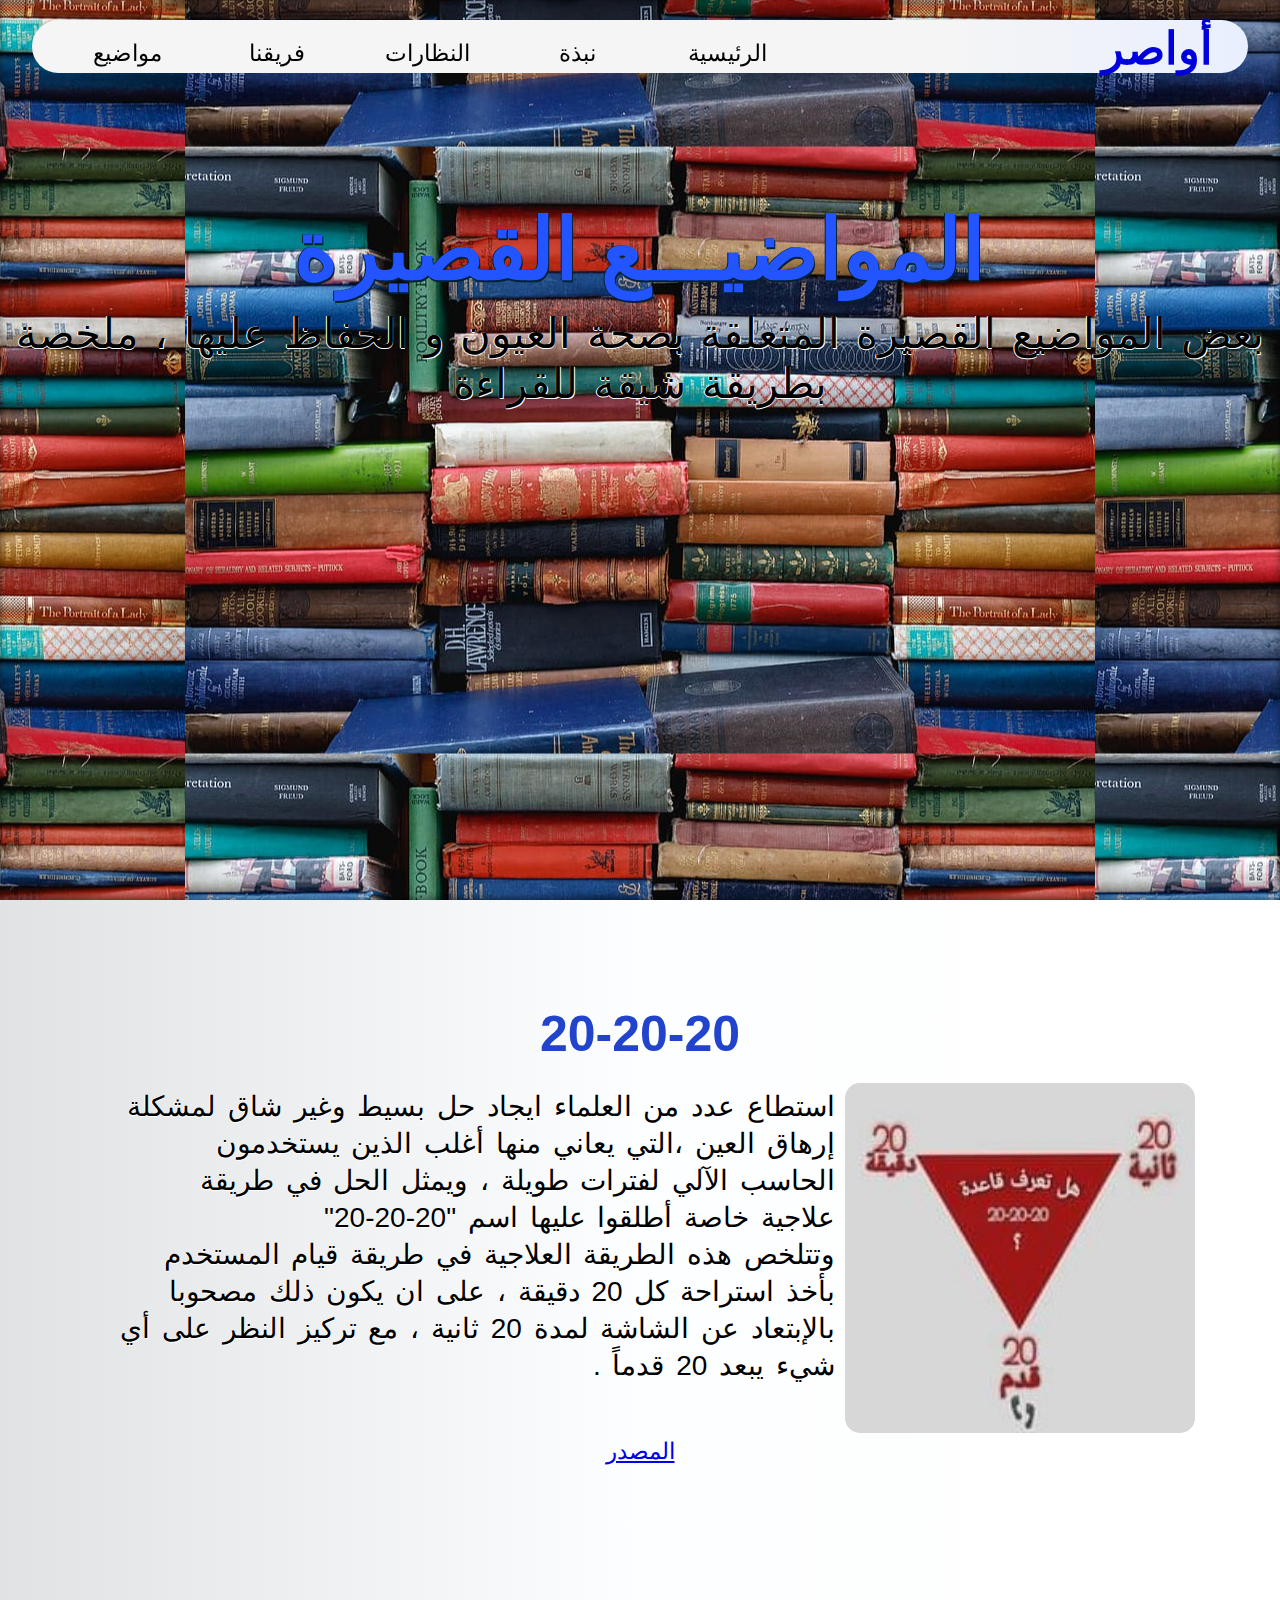
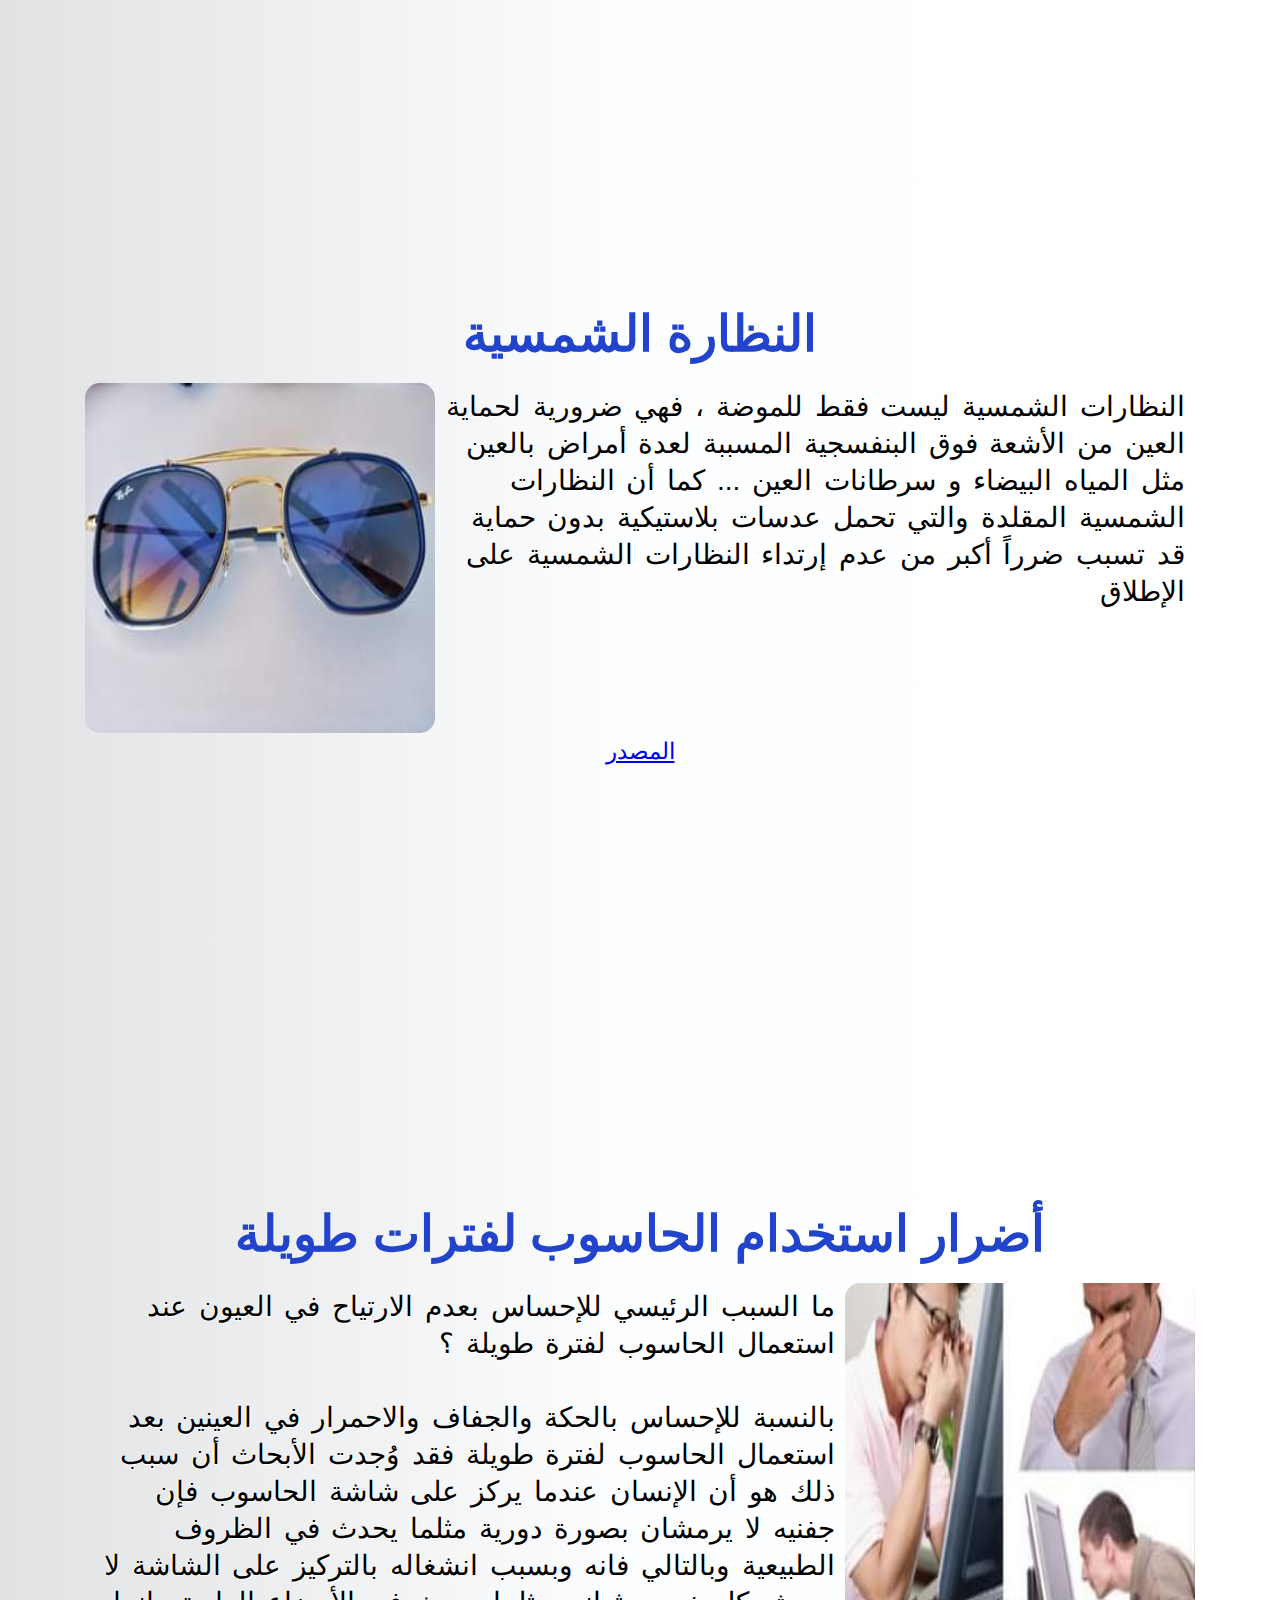
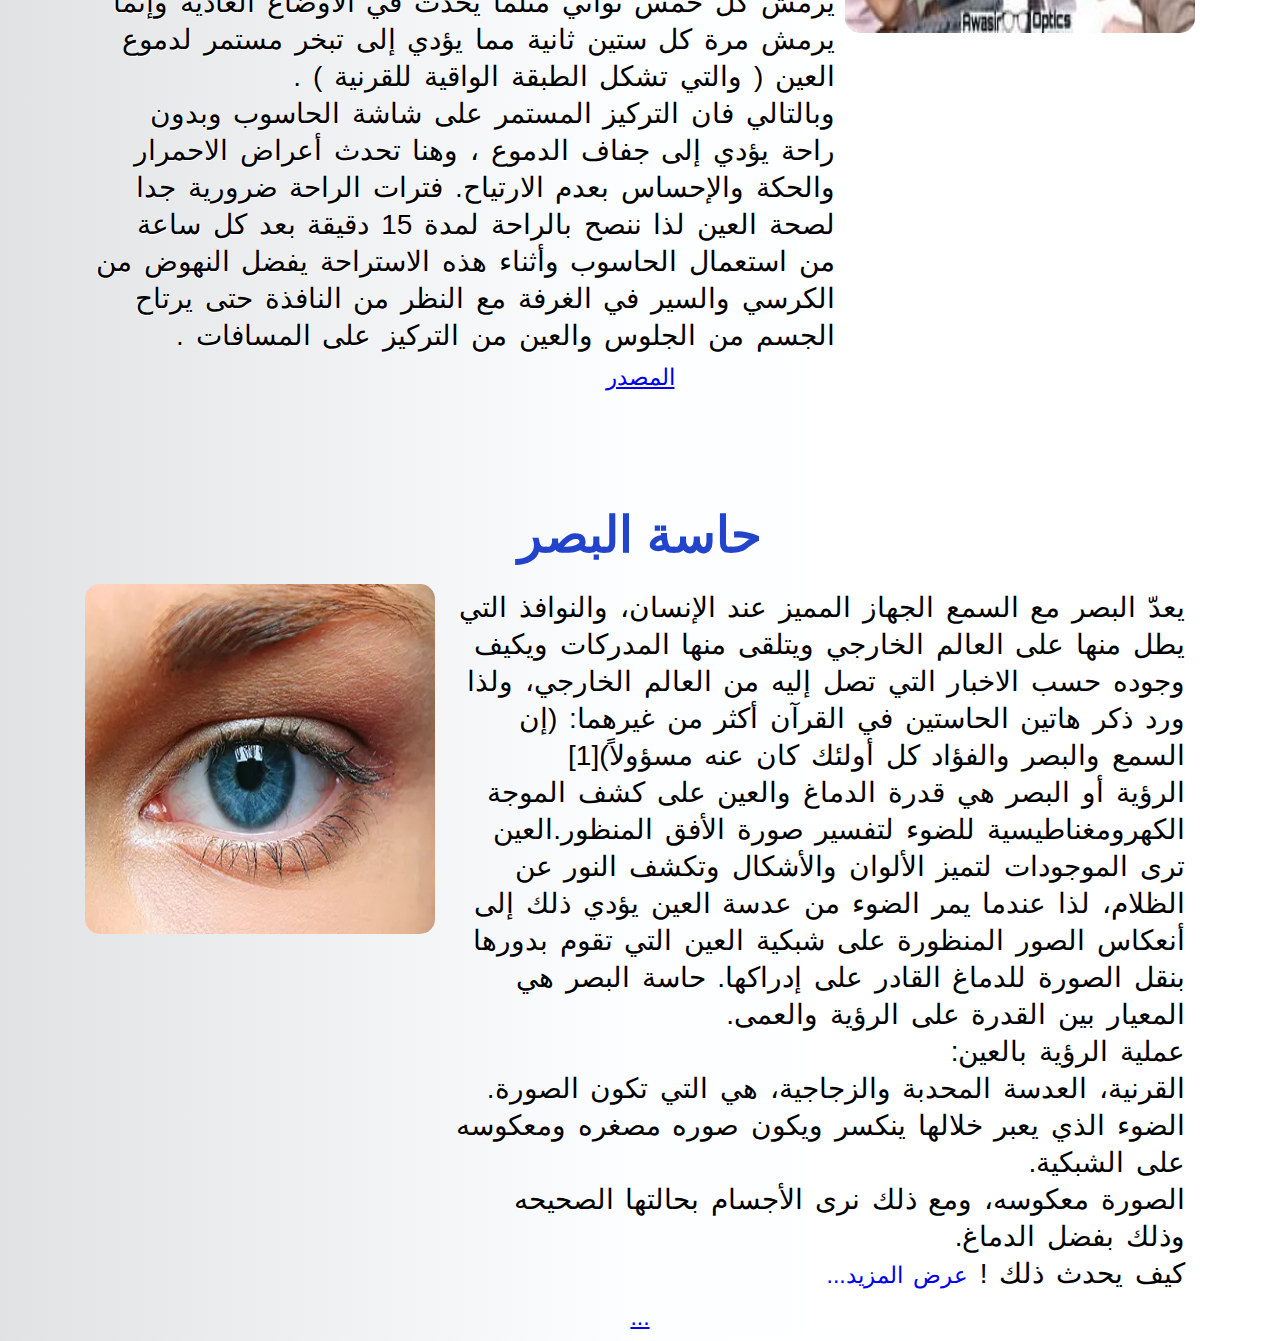
==== subjects.html @ fa641ef5 "this is a comment" ====
﻿<!DOCTYPE html>
<html>
<head>
    <title>بصريات أواصر - مواضيع</title>
    <meta name="charset" content="UTF-8" />
    <meta name="author" content="Awab Mohammed" />
    <meta name="keywords" content="awasir, Awasir, optices, Optices, glasses, أواصر, بصريات, نظارات," />
    <meta name="description" content="view more ..." />
    <meta name="viewport" content="width+device-width, initial-scale=1.0" />
    <meta http-equiv="X-UA-Compatible" content="IE=edge" />
    <link rel="stylesheet" href="style.css">
    <link rel="stylesheet" href="https://cdnjs.cloudflare.com/ajax/libs/font-awesome/4.7.0/css/font-awesome.min.css">
</head>
<body>
    <header>
        <div class="logo">
            <h1 class="logo-text" title="شعار بصريات أواصر">أواصر</h1>
        </div>
        <ul class="nav-menu">
            <li class="nav-item" title="العودة للصفحة الرئيسية"><a href="index.html#home" class="nav-link">الرئيسية</a></li>
            <li class="nav-item" title="نبذة عنَّا"><a href="index.html#about" class="nav-link">نبذة</a></li>
            <li class="nav-item" title="معرض النظارات"><a href="index.html#glasses" class="nav-link">النظارات</a></li>
            <li class="nav-item" title="الفريق الخاص بنا"><a href="index.html#team" class="nav-link">فريقنا</a></li>
            <li class="nav-item" title="مواضيع قصيرة متعلقة بالنظر والبصريات"><a href="subjects.html" class="nav-link">مواضيع</a></li>
        </ul>
        <div class="nav-icon">
            <span class="bar"></span>
            <span class="bar"></span>
            <span class="bar"></span>
        </div>
    </header>

    <section id="home" class="home2">
        <h1 hidden>Awasir optices</h1>
        <h2 class="mainheading">المواضيـــع القصيرة</h2>
        <p class="mainparagraph">بعض المواضيع القصيرة المتعلقة بصحة العيون و الحفاظ عليها ، ملخصة بطريقة شيقة للقراءة</p>
    </section>

    <section id="about" class="about, about2">
        <h2>20-20-20</h2>
        <div>
            <img src="images/202020.jpg" alt="بصريات أواصر" title="بصريات أواصر" />
            <p>
                استطاع عدد من العلماء ايجاد حل بسيط وغير شاق لمشكلة إرهاق العين ،التي يعاني منها أغلب الذين يستخدمون الحاسب الآلي لفترات طويلة ، ويمثل الحل في طريقة علاجية خاصة أطلقوا عليها اسم "20-20-20"<br />
                وتتلخص هذه الطريقة العلاجية في طريقة قيام المستخدم بأخذ استراحة كل 20 دقيقة ، على ان يكون ذلك مصحوبا بالإبتعاد عن الشاشة لمدة 20 ثانية ، مع تركيز النظر على أي شيء يبعد 20 قدماً .
            </p>
            <p></p>
        </div>
        <a href="https://m.facebook.com/story.php?story_fbid=455938202622167&id=112334150315909" target="_blank">المصدر</a>
    </section>

    <section id="about" class="about">
        <h2>النظارة الشمسية</h2>
        <div>
            <img src="images/sungls.jpg" alt="بصريات أواصر" title="بصريات أواصر" />
            <p>النظارات الشمسية ليست فقط للموضة ، فهي ضرورية لحماية العين من الأشعة فوق البنفسجية المسببة لعدة أمراض بالعين مثل المياه البيضاء و سرطانات العين ... كما أن النظارات الشمسية المقلدة والتي تحمل عدسات بلاستيكية بدون حماية قد تسبب ضرراً أكبر من عدم إرتداء النظارات الشمسية على الإطلاق</p>
        </div>
        <a href="https://m.facebook.com/story.php?story_fbid=454588282757159&id=112334150315909" target="_blank">المصدر</a>
    </section>

    <section id="about" class="about, about2">
        <h2>أضرار استخدام الحاسوب لفترات طويلة</h2>
        <div>
            <img src="images/eyes.jpg" alt="بصريات أواصر" title="بصريات أواصر" />
            <p>
                ما السبب الرئيسي للإحساس بعدم الارتياح في العيون عند استعمال الحاسوب لفترة طويلة ؟<br /><br />
                بالنسبة للإحساس بالحكة والجفاف والاحمرار في العينين بعد استعمال الحاسوب لفترة طويلة فقد وُجدت الأبحاث أن سبب ذلك هو أن الإنسان عندما يركز على شاشة الحاسوب فإن جفنيه لا يرمشان بصورة دورية مثلما يحدث في الظروف الطبيعية وبالتالي فانه وبسبب انشغاله بالتركيز على الشاشة لا يرمش كل خمس ثواني مثلما يحدث في الأوضاع العادية وإنما يرمش مرة كل ستين ثانية مما يؤدي إلى تبخر مستمر لدموع العين ( والتي تشكل الطبقة الواقية للقرنية ) .<br />
                وبالتالي فان التركيز المستمر على شاشة الحاسوب  وبدون راحة يؤدي إلى جفاف الدموع ، وهنا تحدث أعراض الاحمرار والحكة والإحساس بعدم الارتياح.
                فترات الراحة ضرورية جدا لصحة العين لذا ننصح بالراحة لمدة 15 دقيقة بعد كل ساعة من استعمال الحاسوب وأثناء هذه الاستراحة يفضل النهوض من الكرسي والسير في الغرفة مع النظر من النافذة حتى يرتاح الجسم من الجلوس والعين من التركيز على المسافات .
            </p>
        </div>
        <a href="https://m.facebook.com/story.php?story_fbid=455090602706927&id=112334150315909" target="_blank">المصدر</a>
    </section>

    <section id="about" class="about">
        <h2>حاسة البصر</h2>
        <div>
            <img src="images/eye.jpg" alt="بصريات أواصر" title="بصريات أواصر" />
            <p>
                يعدّ البصر مع السمع الجهاز المميز عند الإنسان، والنوافذ التي يطل منها على العالم الخارجي ويتلقى منها المدركات ويكيف وجوده حسب الاخبار التي تصل إليه من العالم الخارجي، ولذا ورد ذكر هاتين الحاستين في القرآن أكثر من غيرهما: (إن السمع والبصر والفؤاد كل أولئك كان عنه مسؤولاً)[1]<br />

                الرؤية أو البصر هي قدرة الدماغ والعين على كشف الموجة الكهرومغناطيسية للضوء لتفسير صورة الأفق المنظور.العين ترى الموجودات لتميز الألوان والأشكال وتكشف النور عن الظلام، لذا عندما يمر الضوء من عدسة العين يؤدي ذلك إلى أنعكاس الصور المنظورة على شبكية العين التي تقوم بدورها بنقل الصورة للدماغ القادر على إدراكها. حاسة البصر هي المعيار بين القدرة على الرؤية والعمى.<br /> عملية الرؤية بالعين:<br />

                القرنية، العدسة المحدبة والزجاجية، هي التي تكون الصورة.<br />

                الضوء الذي يعبر خلالها ينكسر ويكون صوره مصغره ومعكوسه على الشبكية.<br />

                الصورة معكوسه، ومع ذلك نرى الأجسام بحالتها الصحيحه وذلك بفضل الدماغ.<br />

                كيف يحدث ذلك ! <a href="https://m.facebook.com/story.php?story_fbid=248872476662075&id=112334150315909" target="_blank" style="text-decoration: none;">عرض المزيد...</a>
            </p>
        </div>
        <a href="https://m.facebook.com/story.php?story_fbid=248872476662075&id=112334150315909" target="_blank">...</a>
    </section>
    <script src="script.js"></script>
</body>
</html>
---- style.css ----
* {
    margin: 0;
    padding: 0;
    box-sizing: border-box;
    font-family: Arial;
    font-size: 23px;
    scroll-behavior: smooth;
    direction: rtl;
    transition: 0.3s;
}
/*header*/
header{
    position: fixed;
    display: flex;
    flex-direction: row;
    justify-content:space-between;
    width: 95%;
    max-height: 70px;
    top: 20px;
    left: 50%;
    transform: translateX(-50%);
    background: linear-gradient(to right, #f5f5f5 75%, #e9efff );
    z-index: 10;
    border-radius: 50px;
}
footer {
    position: fixed;
    display: flex;
    padding: 0px 5px;
    flex-direction: row;
    justify-content: space-around;
    width: 100%;
    max-height: 60px;
    bottom: 0px;
    left: 50%;
    transform: translateX(-50%);
    background: #e5eaff00;
    z-index: 9;
}
footer p {
    text-decoration: none;
    margin : 7px;
    font-size: 18px;
    cursor: pointer;
}
    header .logo {
        position: relative;
        right: 15px;
        text-align: center;
        transform: translate(-20px, 2px);
    }
        header .logo .logo-text {
            font-family: 'Gill Sans', 'Gill Sans MT', Calibri, 'Trebuchet MS', sans-serif;
            cursor: pointer;
            color: #00d;
            font-size: 45px;
        }
    header .nav-menu {
        transform: translate(20px, 20%);
        display: flex;
        flex-direction: row;
        overflow: hidden;
    }
    header .nav-menu .nav-item{
        list-style: none;
        width: 150px;
        height: 45px;
    }
        header .nav-menu .nav-item .nav-link {
            display: flex;
            width: 100%;
            height: 100%;
            align-items: center;
            justify-content: center;
            text-decoration: none;
            color: #000;
            transition: 0.2s;
        }
        header .nav-menu .nav-item .nav-link:hover {
            color: #00d;
        }
/*design all of the sections*/
section {
    position: relative;
    width: 100%;
    min-height: 100vh;
    background: linear-gradient(to right,#e1e2e3, #eaecee, #fdfeff, #fff, #fdfeff, #eaecee, #e1e2e3);
    padding: 70px 5px 10px;
    background-size: cover;
}
h2 {
    font-family: 'Gill Sans', 'Gill Sans MT', Calibri, 'Trebuchet MS', sans-serif;
    color: #24c;
    font-size: 50px;
    text-align: center;
    margin: 15px 5px;
    cursor: default;
}
p {
    font-size: 28px;
    line-height: 37px;
    margin: 20px 7px;
    word-spacing: 4px;
    text-align: center;
    text-shadow: 0.5px 0.75px 0 #fff, -0.5px -0.25px #fff;
    margin: 5px 10px;
}
img{
    cursor: pointer;
}
/*the main banner ---------*/
.home, .home2 {
    background: transparent url(images/bg_1.jpg) no-repeat fixed center;
    background-size: cover;
    padding: 200px 10px;
    text-align: center;
    box-shadow: 0 -2px 7px inset #0007;
}
.home2 {
    background: url(images/subjectsbg.jpg) center ;
}
.mainheading {
    font-family: 'arbfonts diwany thuluth';
    color: #25f;
    font-size: 85px;
    margin: 0 0 10px 0;
    text-shadow: 1px 1.5px 0 #023, -1px -0.5px 0 #023;
}
.mainparagraph {
    font-size: 42px;
    line-height: 50px;
    margin: 2px;
    text-align: center;
    cursor: pointer;
}
/*About us banner*/
.about, .about2{
    display: flex;
    flex-direction: column;
    text-align: center;
    padding: 90px 50px 10px;
    background: linear-gradient(to right,#e1e2e3, #fdfeff, #fff);
}
    .about > div, .about2 > div {
        display: flex;
        flex-direction: row-reverse;
        margin: 0px 15px;
        padding: 5px 20px;
    }
    .about2 > div {
        flex-direction: row;
    }

    .about div img, .about2 div img {
        width: 350px;
        height: 350px;
        border-radius: 15px;
    }
    .about p, .about2 p {
        text-align: right;
    }
/*glasses and team banners*/
.glasses {
    display: flex;
    flex-direction: column;
    align-items: center;
}
    .glasses .content {
        margin: 10px 10px 0;
    }
    .glasses .card {
        position: relative;
        width: 250px;
        height: 300px;
        float: right;
        margin: 10px 30px;
        text-align: center;
        background: linear-gradient(#24ca, #24cb, #24cc, #24cd, #24ce);
        border-radius: 15px;
        box-shadow: 1px 1px 10px #0007
    }
        .glasses .card .imgbox {
            position: relative;
            width: 92%;
            height: 77%;
            top: 10px;
            left: -50%;
            margin: 0 0 20px;
            transform: translateX(50%);
            border-radius: 10px;
            overflow: hidden;
            background: #fff5;
        }
            .glasses .card .imgbox img {
                position: absolute;
                width: 100%;
                height: 100%;
                left: -50%;
                transform: translateX(50%);
                border: 0;
            }
        .glasses .card h3 {
            font-size: 20px;
            color: #fff;
            margin: 23px;
        }

header .nav-icon {
    display: none;
    cursor: pointer;
    transform: translate(50px, 12px);
}
    header .nav-icon .bar {
        display: block;
        width: 25px;
        height: 3px;
        margin: 5px auto;
        -webkit-transition: all 0.3s ease-in-out;
        -moz-transition: all 0.3s ease-in-out;
        -o-transition: all 0.3s ease-in-out;
        transition: all 0.3s ease-in-out;
        background: #00d;
    }
@media(max-width: 790px){
    header .nav-icon{
        display: block;
    }
    .nav-icon.active .bar:nth-child(2) {
        opacity: 0;
    }

    .nav-icon.active .bar:nth-child(1) {
        transform: translateY(8px) rotate(45deg);
    }

    .nav-icon.active .bar:nth-child(3) {
        transform: translateY(-8px) rotate(-45deg);
    }
    header .nav-menu {
        position: fixed;
        left: 50%;
        top: 54px;
        width: 85%;
        height: 0px;
        transform: translate(-50%);
        gap: 0;
        flex-direction: column;
        background: #3939399f;
        text-align: center;
        transition: 0.3s;
        border-bottom: 1px solid #f5f5f5;
        box-shadow: 0px 5px 5px inset #0005;
        
    }
        header .nav-menu .nav-item .nav-link{
            width: 79vw;
            color: #fff;
        }
        header .nav-menu .nav-item .nav-link:hover {
            background: linear-gradient(to right, #f5f5f5 75%, #e9efff );
        }
        header .nav-menu.active {
            height: 225px;
            opacity: 100%;
        }
.mainheading {
    font-size: 50px;
}
.mainparagraph{
    font-size: 30px;
}
}


@media(max-width: 1100px){
     header .nav-menu .nav-item{
         width: 115px;
     }
    .about, .about2 {
        padding: 90px 0px 10px;
    }
    .about > div, .about2 > div{
        align-items: center;
        flex-direction: column;
    }
    .glasses .content{
        display: flex;
        flex-direction: column;
        align-items: center;
    }

}



.fa {
    margin: 5px;
    padding: 10px;
    font-size: 30px;
    width: 44px;
    text-align: center;
    text-decoration: none;
    border-radius: 50%;
}

    /* Add a hover effect if you want */
    .fa:hover {
        opacity: 0.9;
    }

.fa-facebook {
    background: #3B5998;
    color: white;
}

.fa-google {
    background: #dd4b39;
    color: white;
}
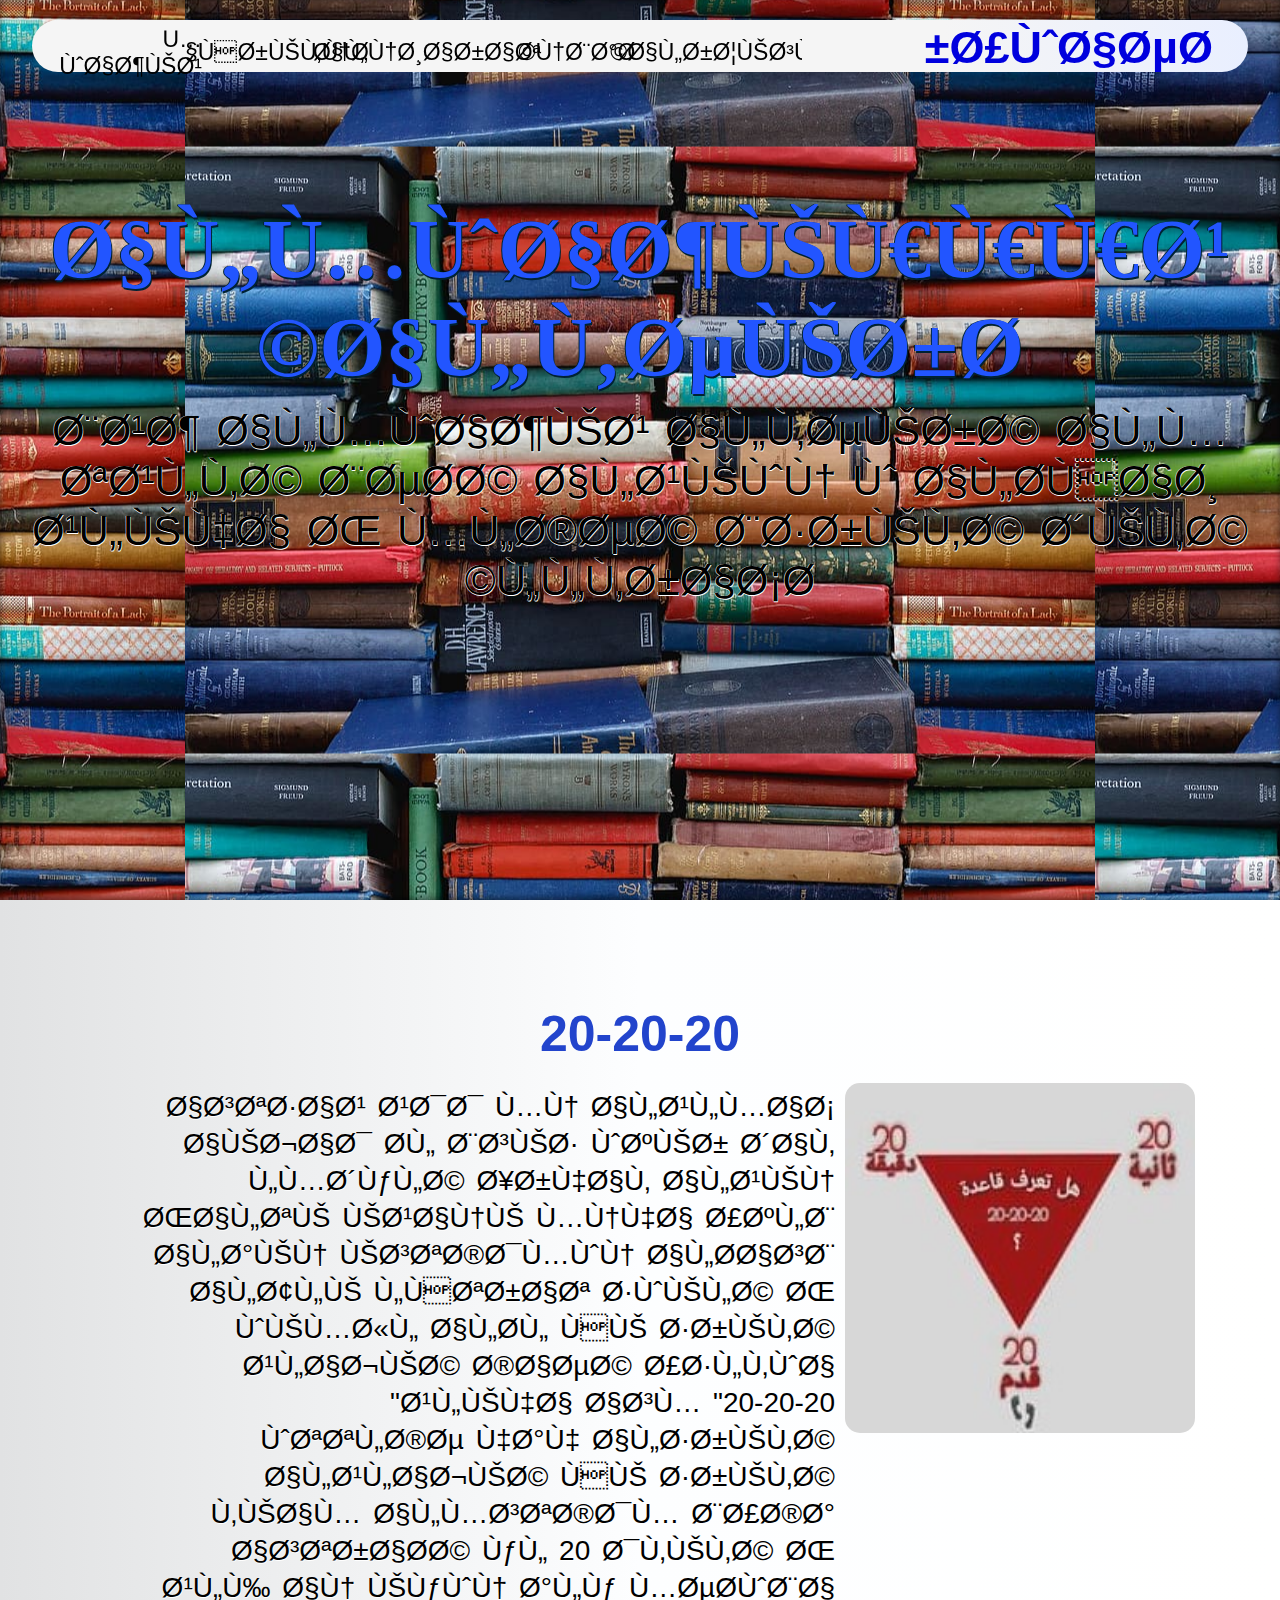
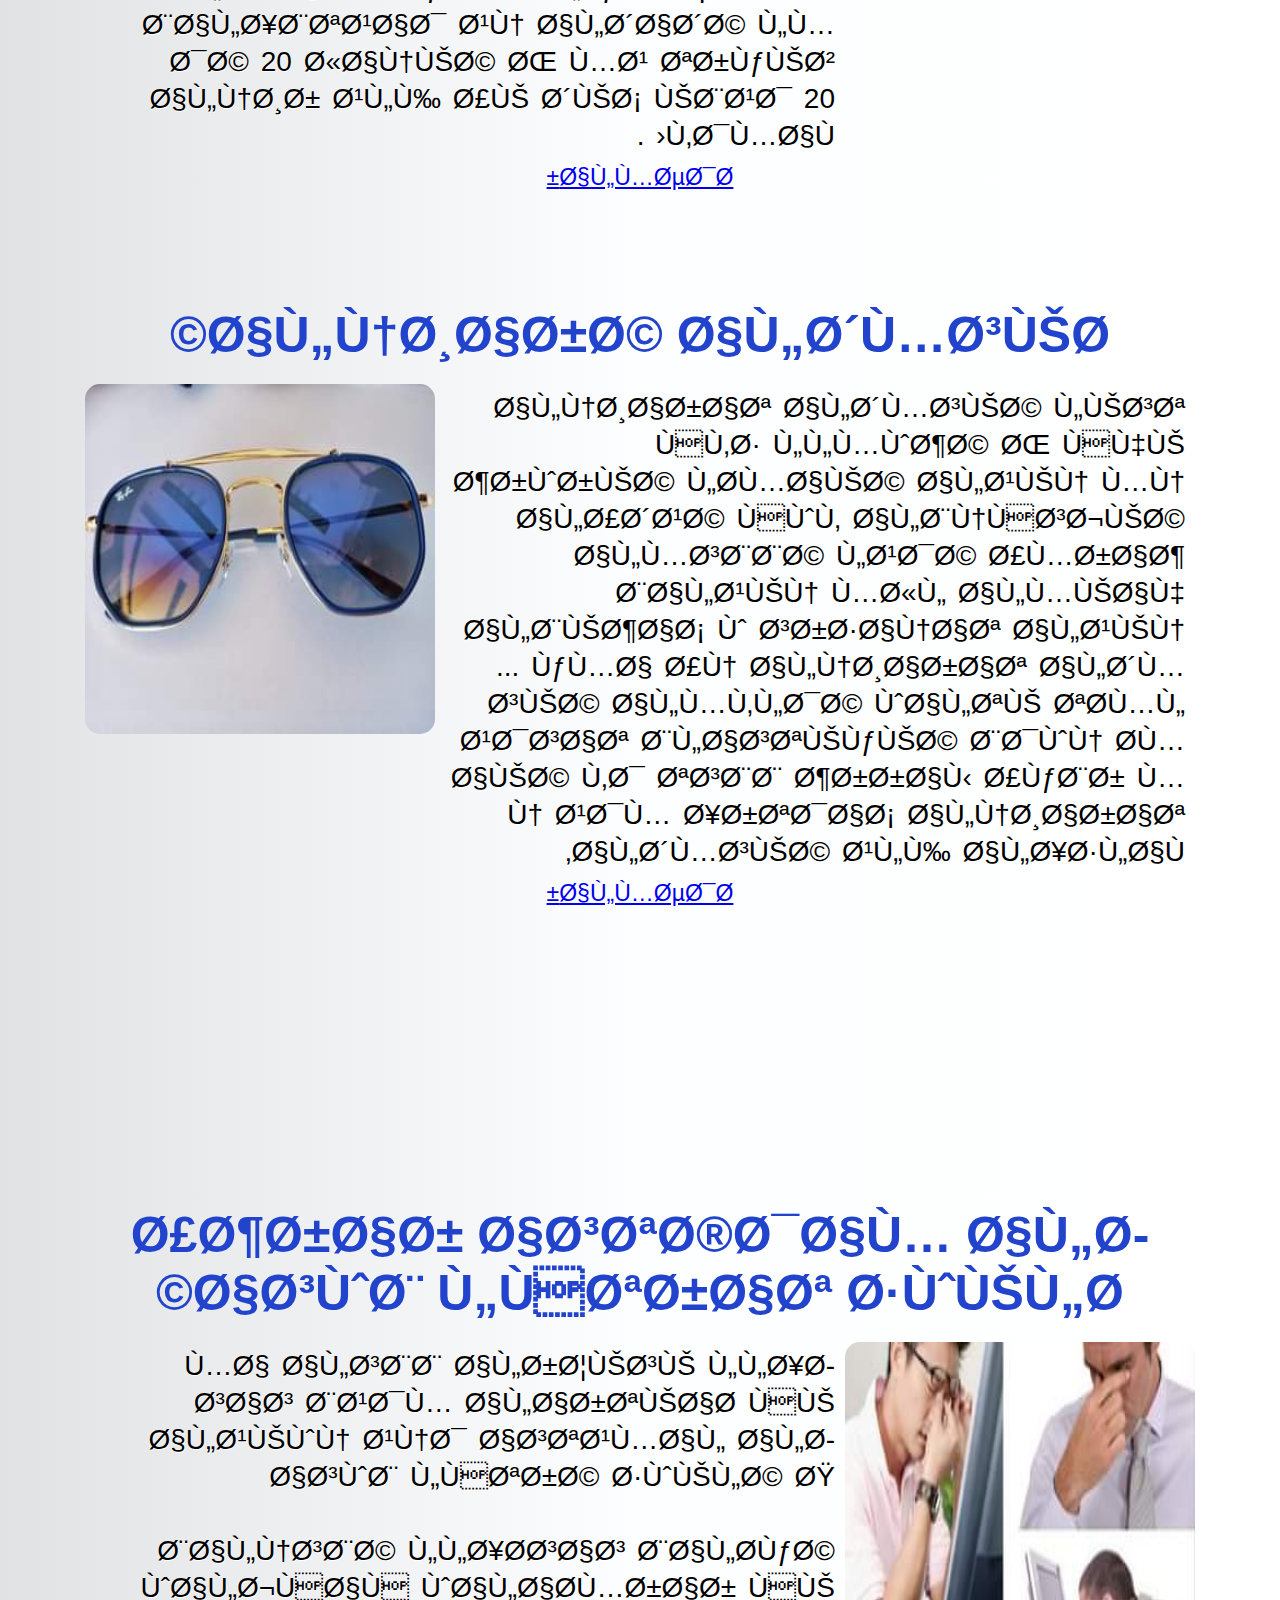
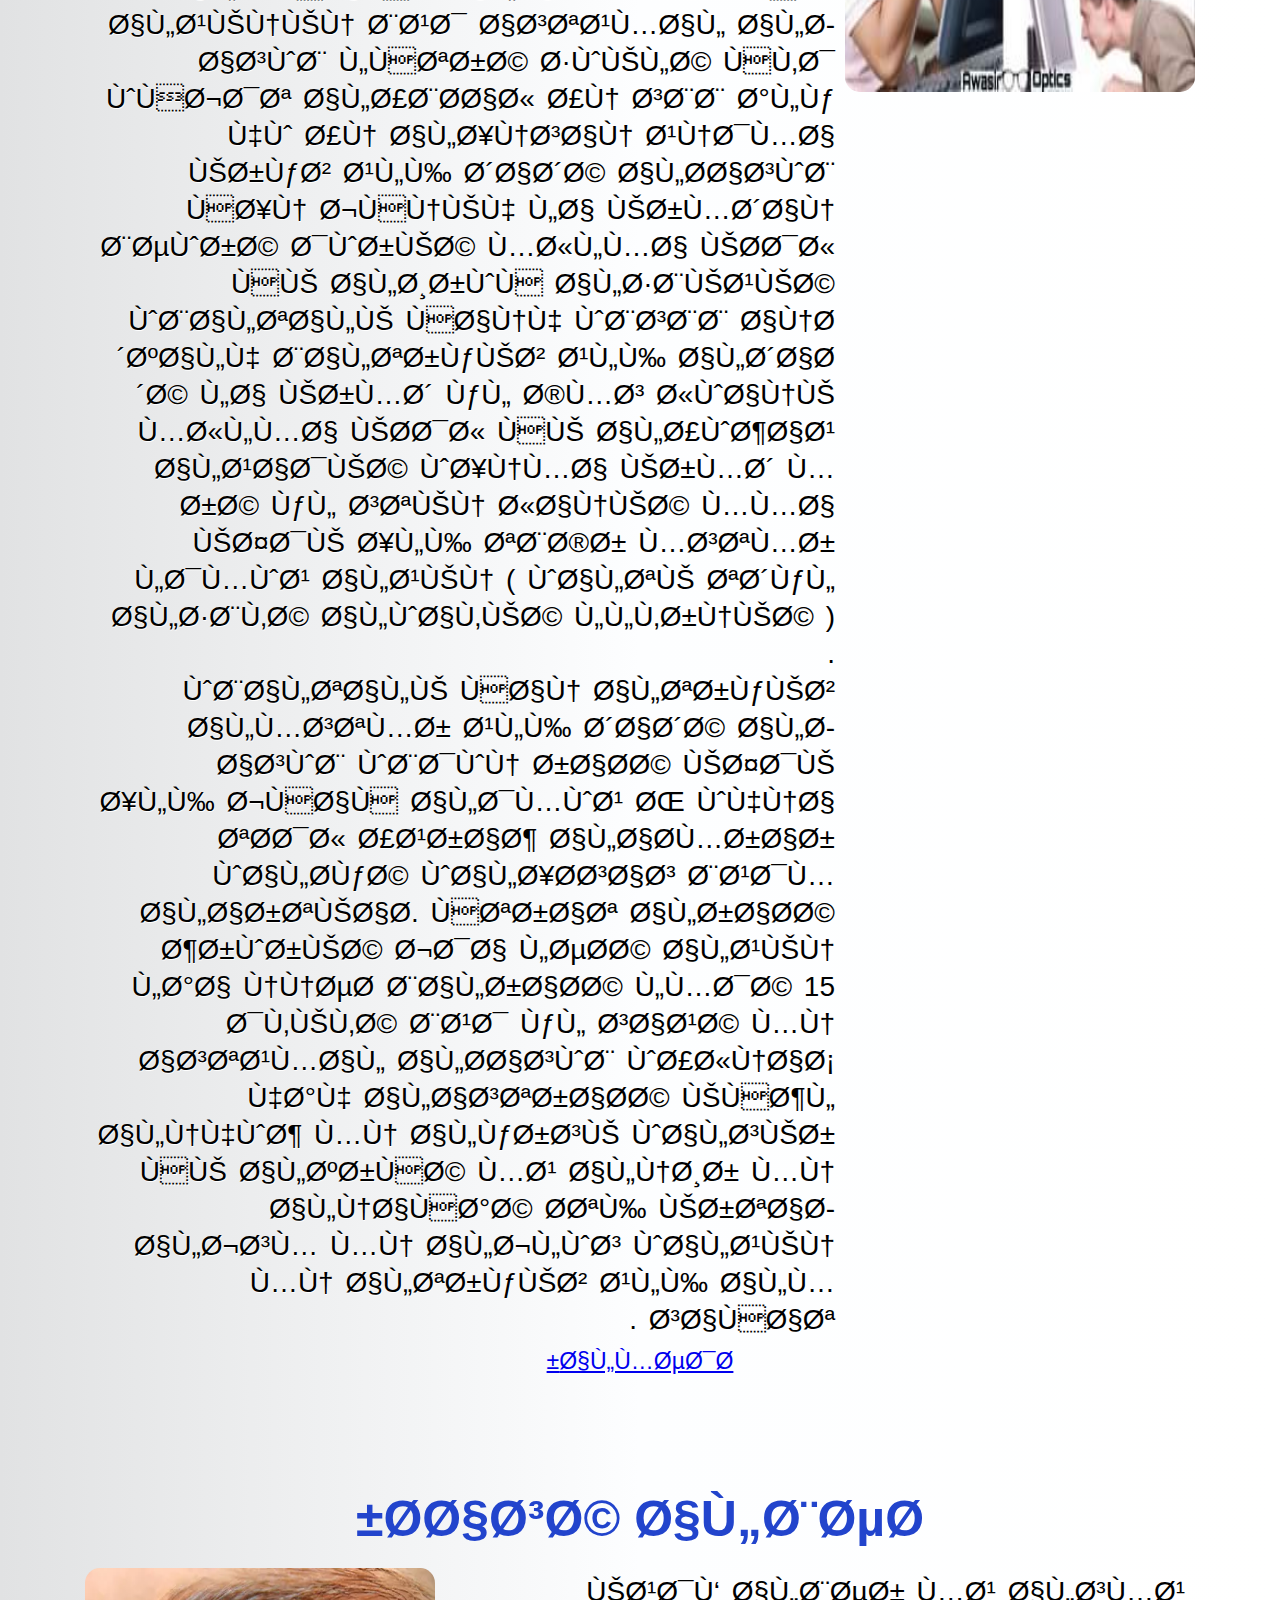
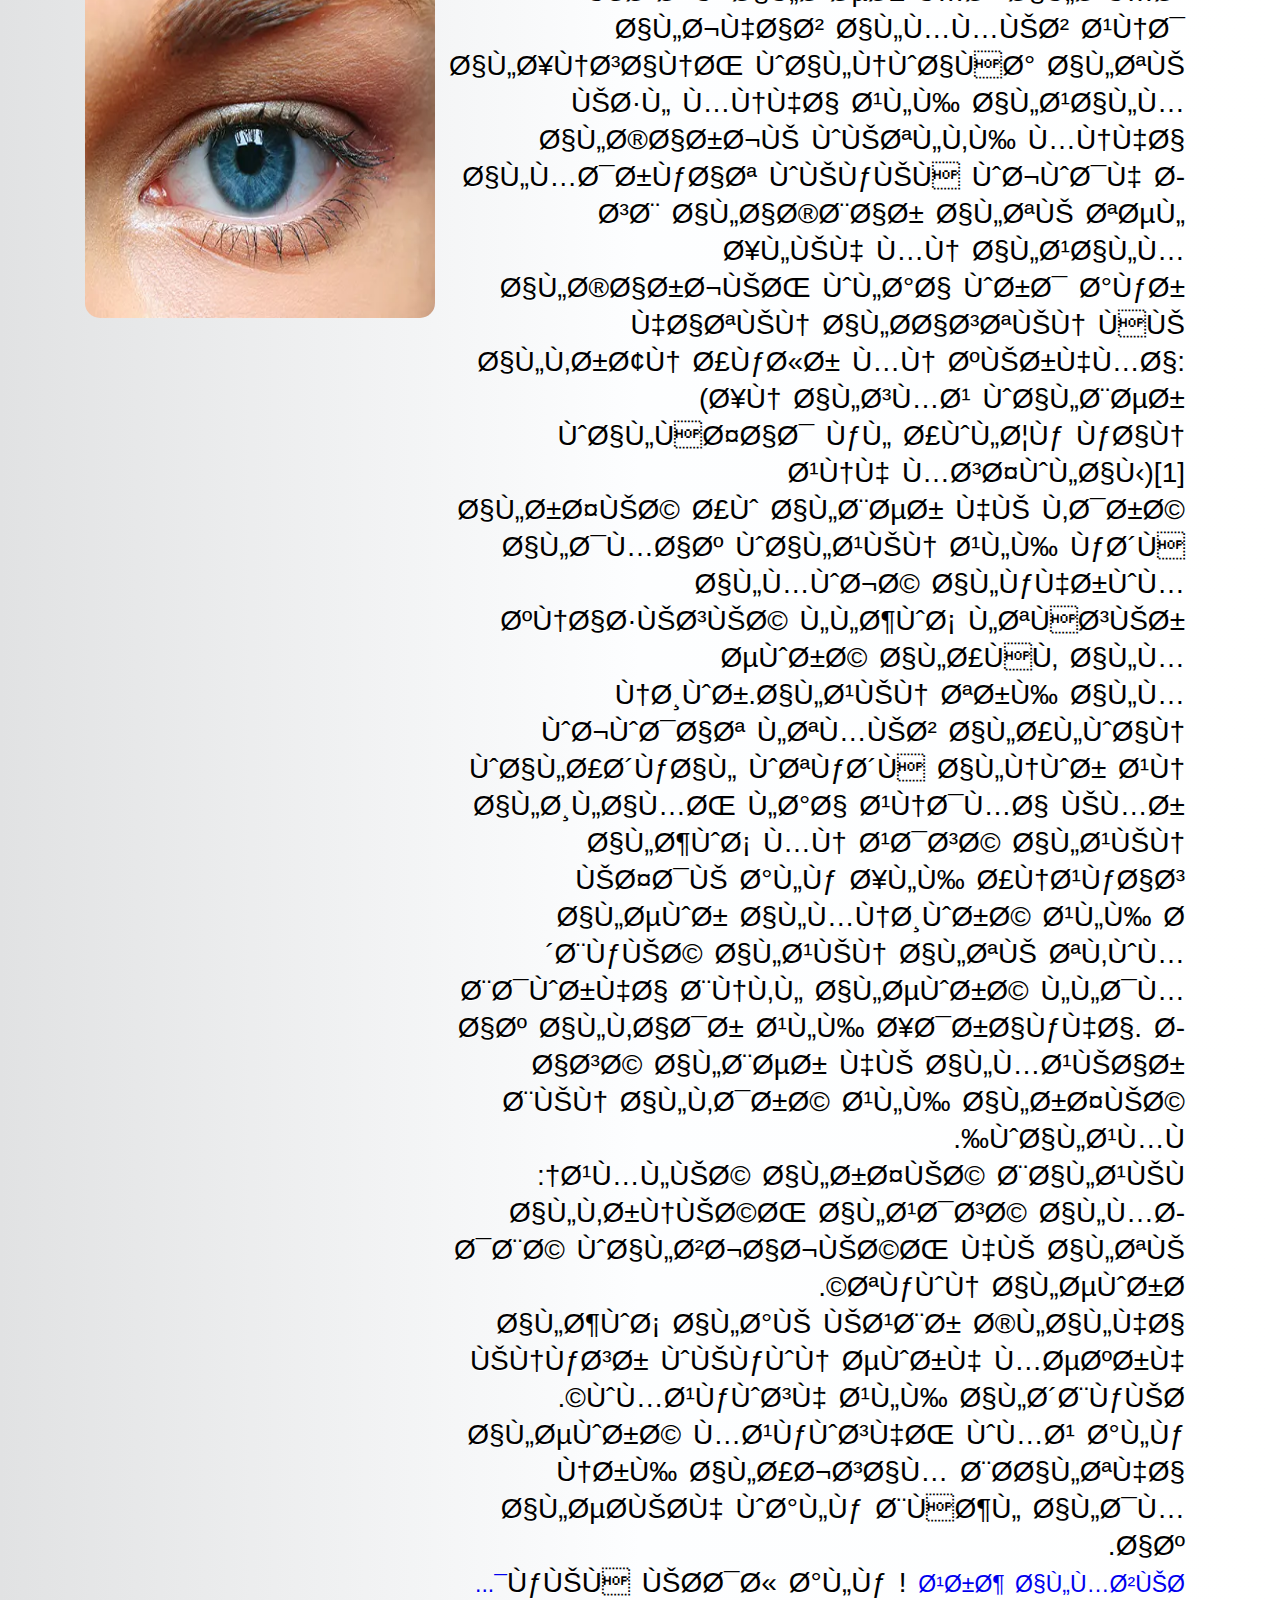
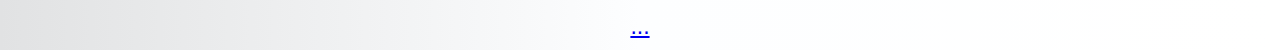
==== commit 63bc9428: "Update subjects.html" ====
--- a/subjects.html
+++ b/subjects.html
@@ -1,4 +1,4 @@
-﻿<!DOCTYPE html>
+<!DOCTYPE html>
 <html>
 <head>
     <title>بصريات أواصر - مواضيع</title>
--- a/style.css
+++ b/style.css
@@ -208,7 +208,7 @@
 header .nav-icon {
     display: none;
     cursor: pointer;
-    transform: translate(50px, 12px);
+    transform: translate(50px, 22px);
 }
     header .nav-icon .bar {
         display: block;
@@ -239,7 +239,7 @@
     header .nav-menu {
         position: fixed;
         left: 50%;
-        top: 54px;
+        top: 64px;
         width: 85%;
         height: 0px;
         transform: translate(-50%);
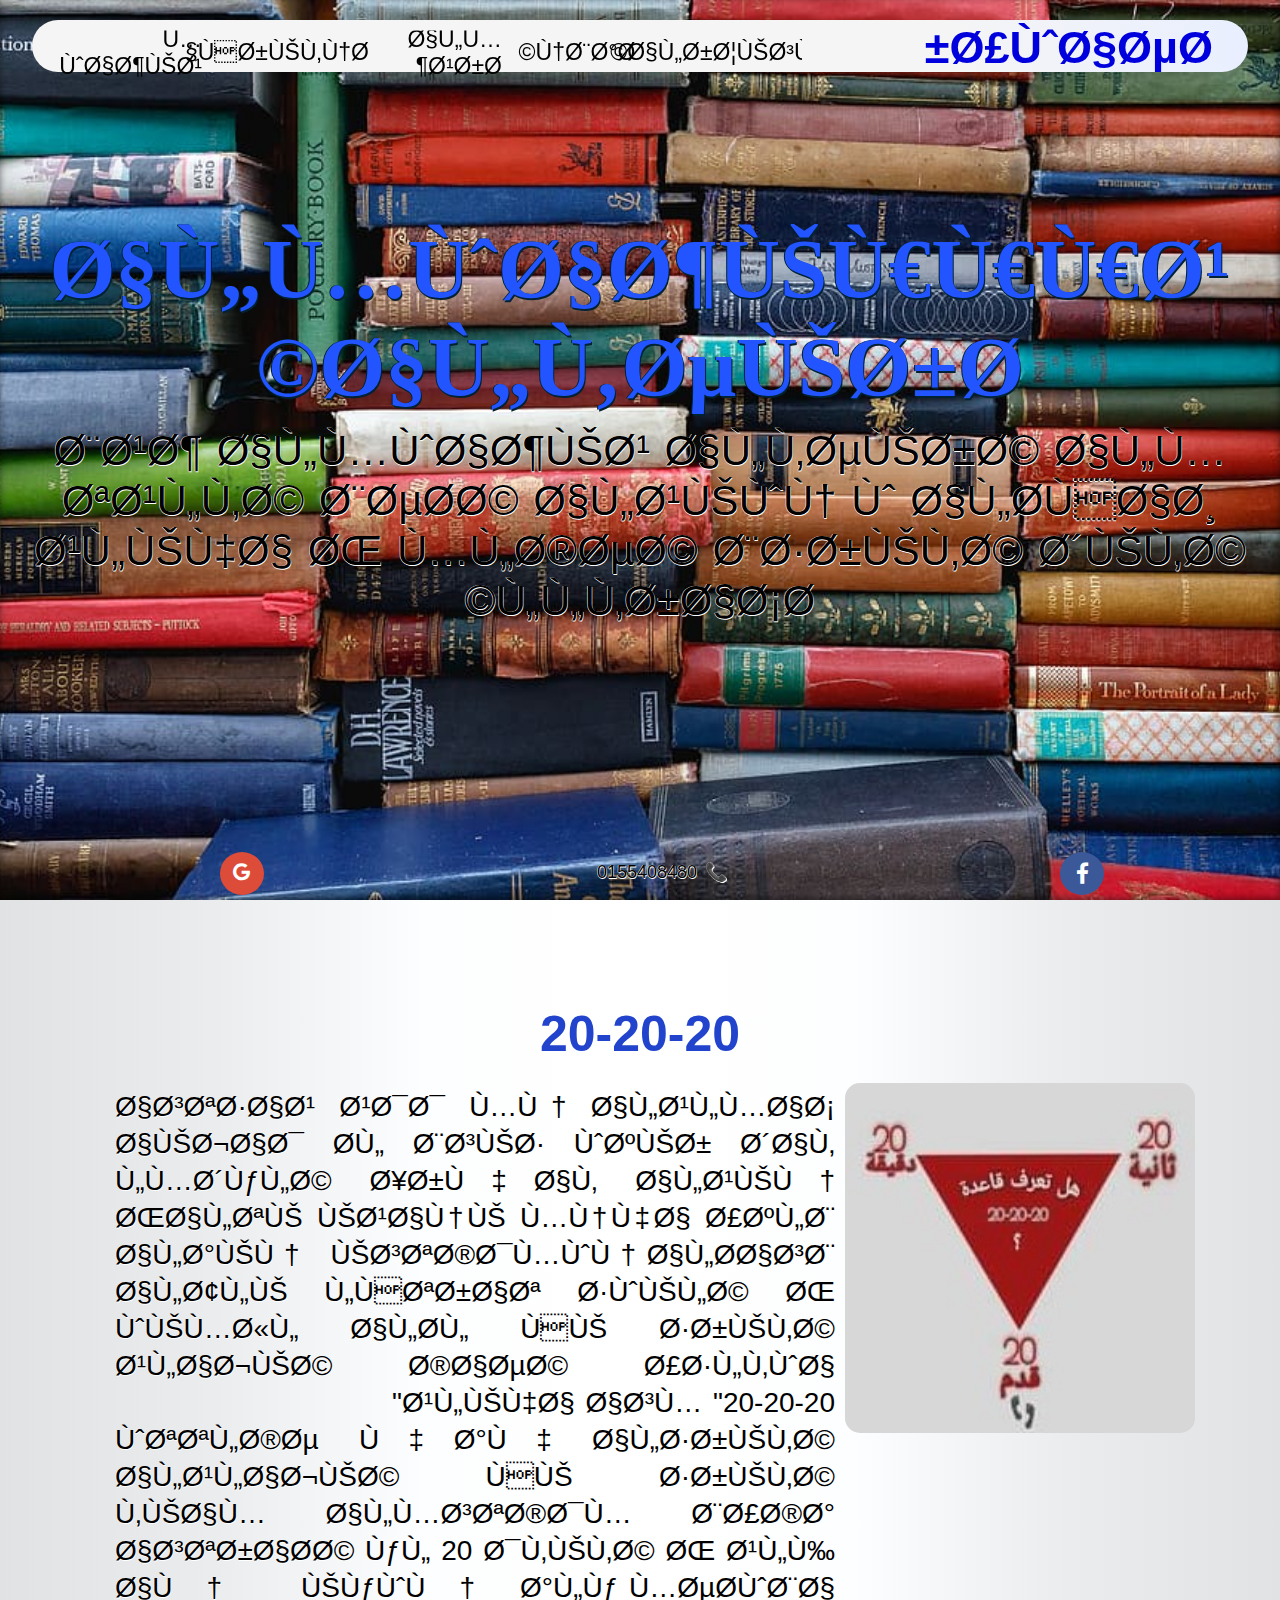
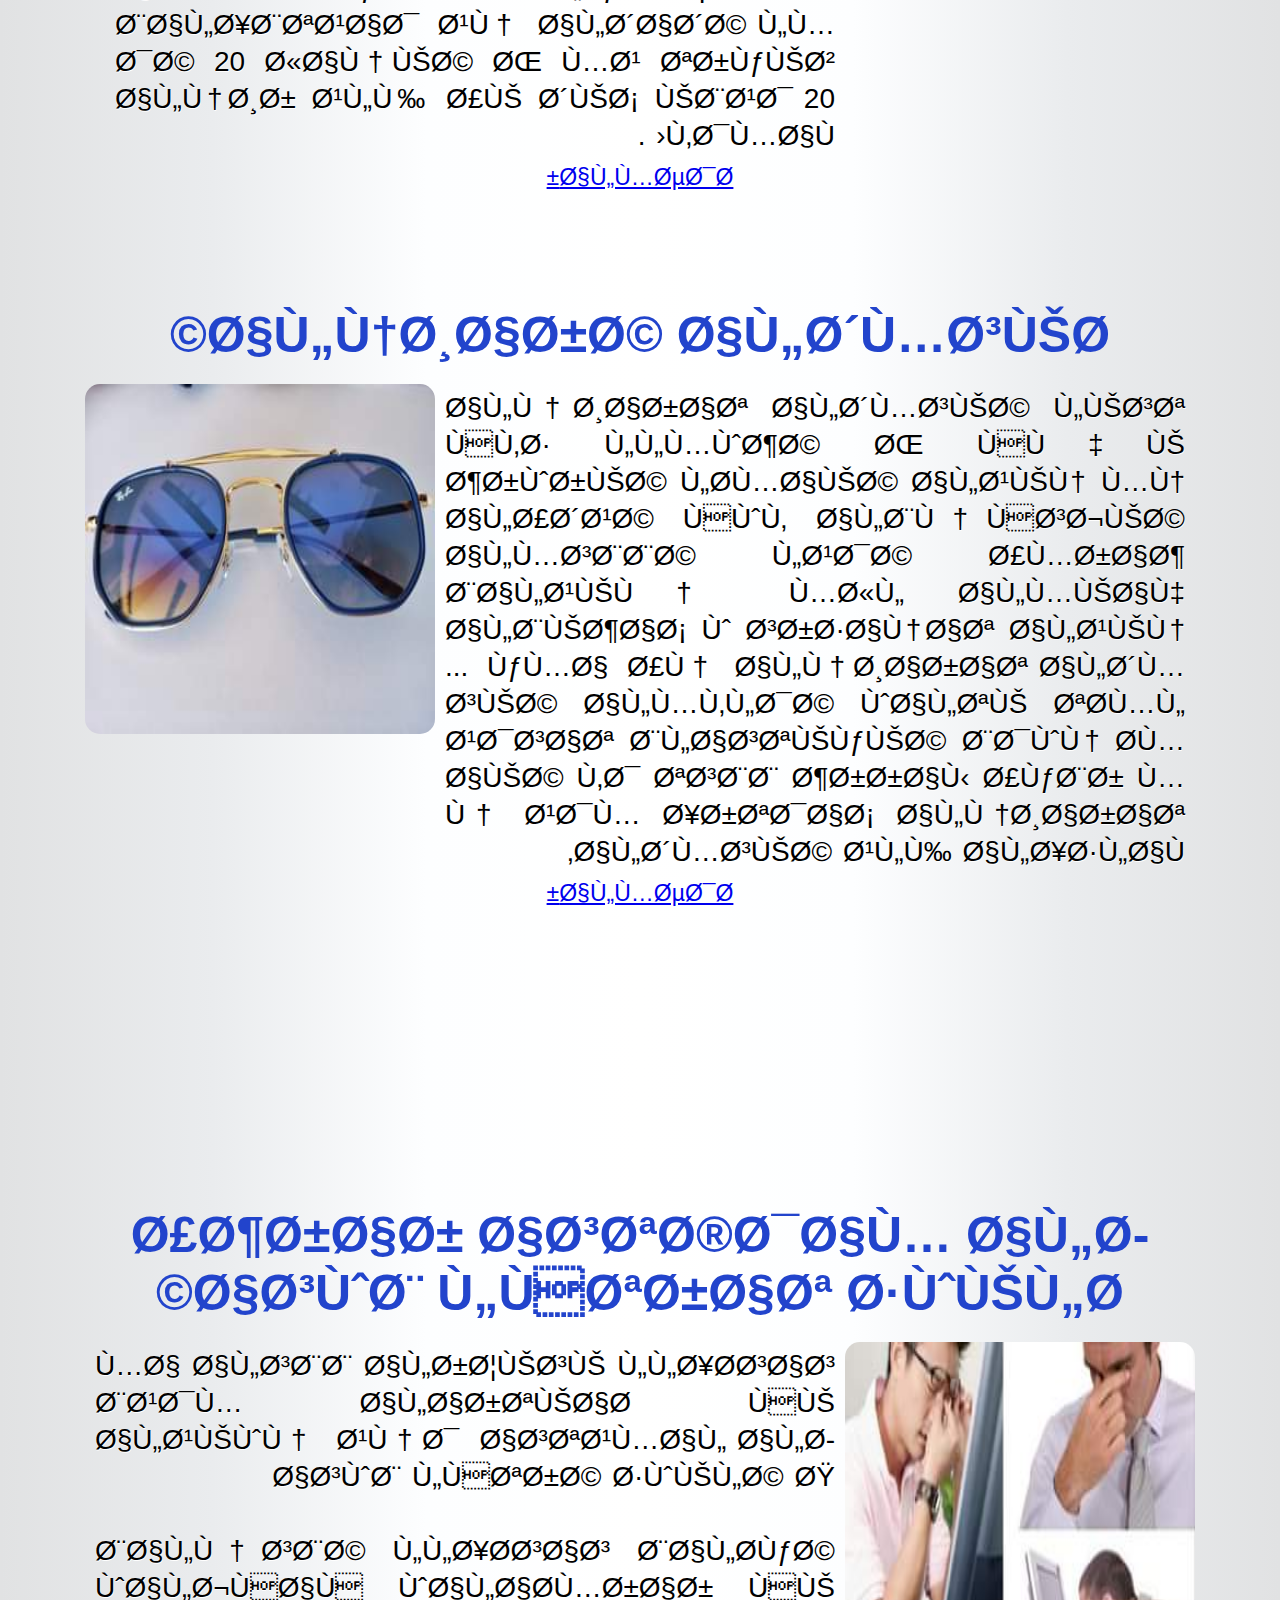
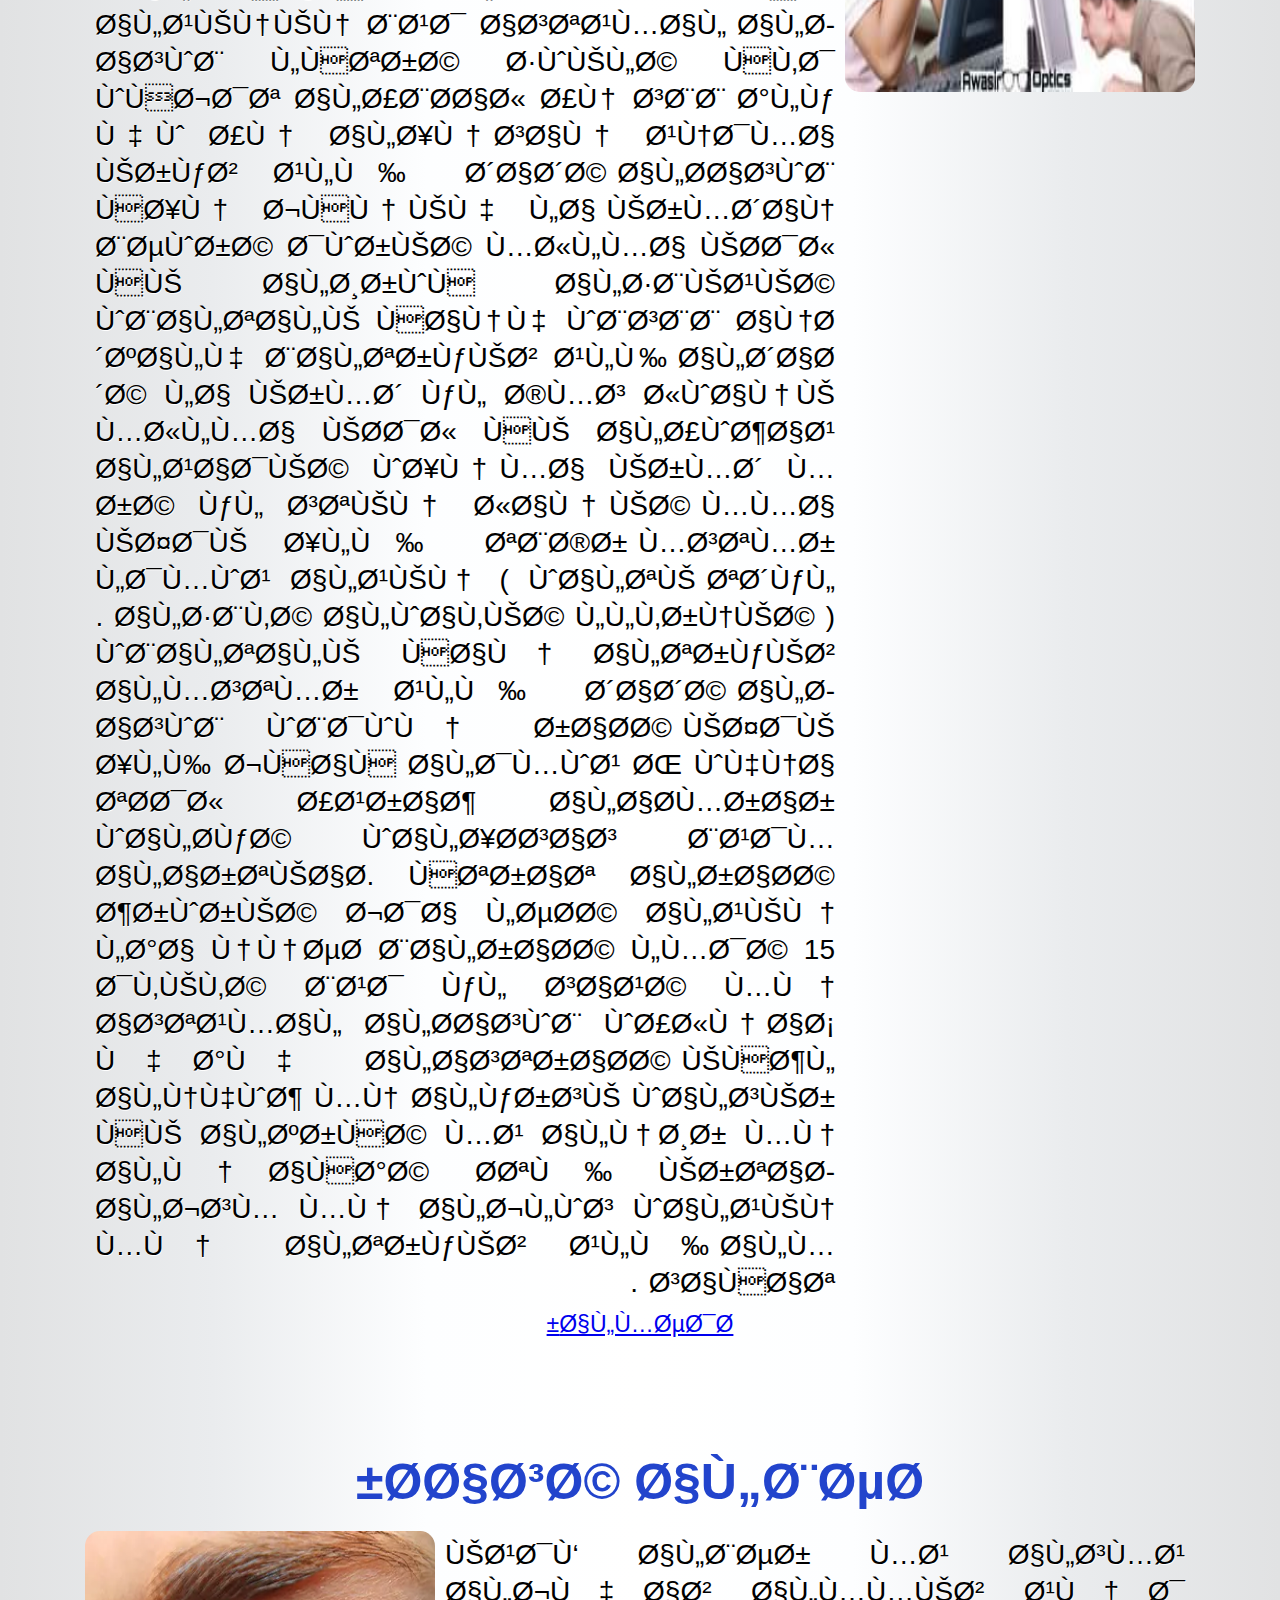
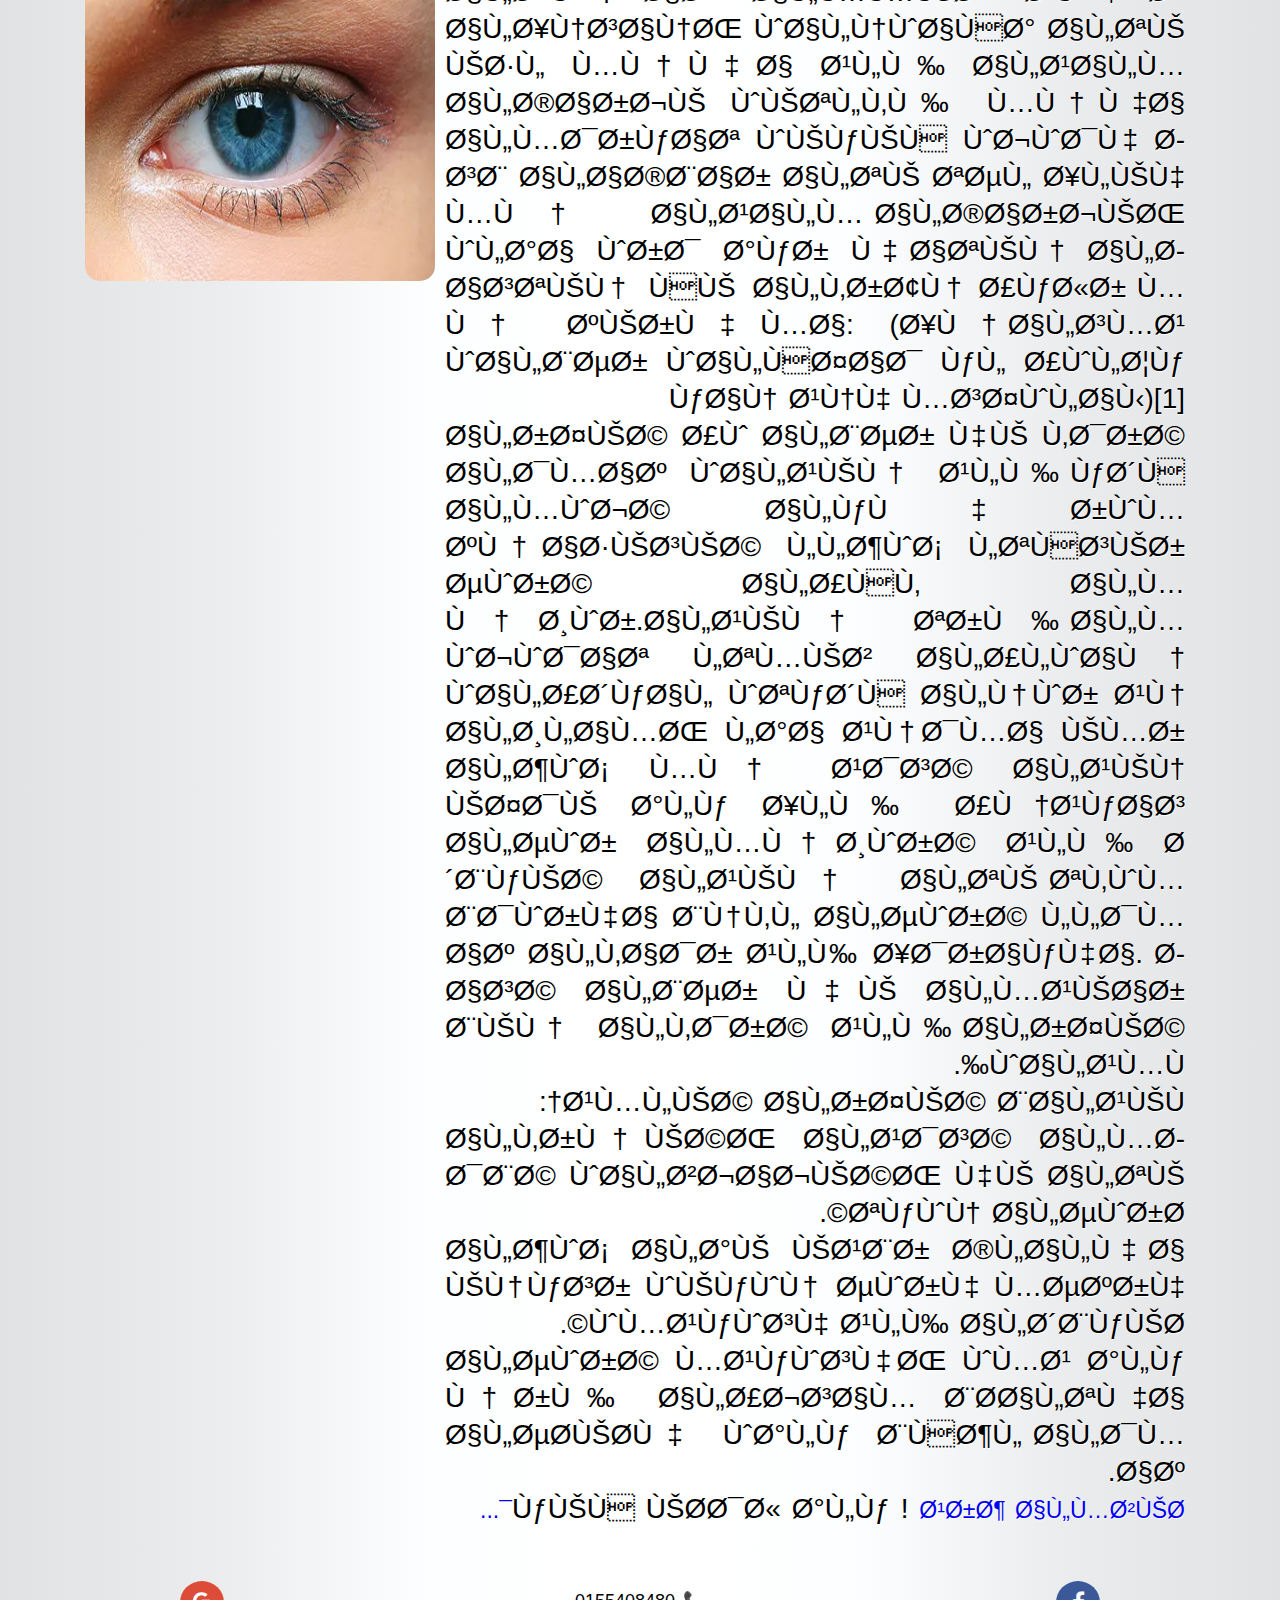
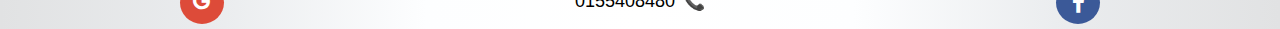
==== commit 86363d37: "Update subjects.html to awasir2 version" ====
--- a/subjects.html
+++ b/subjects.html
@@ -1,7 +1,7 @@
 <!DOCTYPE html>
 <html>
 <head>
-    <title>بصريات أواصر - مواضيع</title>
+    <title>أواصر للبصريات - مواضيع</title>
     <meta name="charset" content="UTF-8" />
     <meta name="author" content="Awab Mohammed" />
     <meta name="keywords" content="awasir, Awasir, optices, Optices, glasses, أواصر, بصريات, نظارات," />
@@ -19,7 +19,7 @@
         <ul class="nav-menu">
             <li class="nav-item" title="العودة للصفحة الرئيسية"><a href="index.html#home" class="nav-link">الرئيسية</a></li>
             <li class="nav-item" title="نبذة عنَّا"><a href="index.html#about" class="nav-link">نبذة</a></li>
-            <li class="nav-item" title="معرض النظارات"><a href="index.html#glasses" class="nav-link">النظارات</a></li>
+            <li class="nav-item" title="معرض النظارات"><a href="gallery.html" class="nav-link">المعرض</a></li>
             <li class="nav-item" title="الفريق الخاص بنا"><a href="index.html#team" class="nav-link">فريقنا</a></li>
             <li class="nav-item" title="مواضيع قصيرة متعلقة بالنظر والبصريات"><a href="subjects.html" class="nav-link">مواضيع</a></li>
         </ul>
@@ -34,6 +34,11 @@
         <h1 hidden>Awasir optices</h1>
         <h2 class="mainheading">المواضيـــع القصيرة</h2>
         <p class="mainparagraph">بعض المواضيع القصيرة المتعلقة بصحة العيون و الحفاظ عليها ، ملخصة بطريقة شيقة للقراءة</p>
+        <div>
+            <a href="https://www.facebook.com/profile.php?id=100063440786811" target="_blank" class="fa fa-facebook"></a>
+            <p> &#128222; 0155408480</p>
+            <a style="font-size: 20px;" href="mailto:awasiroptics9@gmail.com" target="_blank" class="fa fa-google"></a>
+        </div>
     </section>
 
     <section id="about" class="about, about2">
@@ -90,8 +95,16 @@
                 كيف يحدث ذلك ! <a href="https://m.facebook.com/story.php?story_fbid=248872476662075&id=112334150315909" target="_blank" style="text-decoration: none;">عرض المزيد...</a>
             </p>
         </div>
-        <a href="https://m.facebook.com/story.php?story_fbid=248872476662075&id=112334150315909" target="_blank">...</a>
+        <br />
     </section>
+
+
+    <footer class="sub-footer">
+        <a href="https://www.facebook.com/profile.php?id=100063440786811" target="_blank" class="fa fa-facebook"></a>
+        <p> &#128222; 0155408480</p>
+        <a style="font-size: 20px;" href="mailto:awasiroptics9@gmail.com" target="_blank" class="fa fa-google"></a>
+    </footer>
+
     <script src="script.js"></script>
 </body>
 </html>
--- a/style.css
+++ b/style.css
@@ -9,11 +9,11 @@
     transition: 0.3s;
 }
 /*header*/
-header{
+header {
     position: fixed;
     display: flex;
     flex-direction: row;
-    justify-content:space-between;
+    justify-content: space-between;
     width: 95%;
     max-height: 70px;
     top: 20px;
@@ -23,6 +23,7 @@
     z-index: 10;
     border-radius: 50px;
 }
+
 footer {
     position: fixed;
     display: flex;
@@ -37,35 +38,46 @@
     background: #e5eaff00;
     z-index: 9;
 }
-footer p {
-    text-decoration: none;
-    margin : 7px;
-    font-size: 18px;
-    cursor: pointer;
-}
-    header .logo {
-        position: relative;
-        right: 15px;
-        text-align: center;
-        transform: translate(-20px, 2px);
-    }
-        header .logo .logo-text {
-            font-family: 'Gill Sans', 'Gill Sans MT', Calibri, 'Trebuchet MS', sans-serif;
-            cursor: pointer;
-            color: #00d;
-            font-size: 45px;
-        }
-    header .nav-menu {
-        transform: translate(20px, 20%);
-        display: flex;
-        flex-direction: row;
-        overflow: hidden;
-    }
-    header .nav-menu .nav-item{
+
+    footer p , .home2 div p {
+        text-decoration: none;
+        margin: 7px;
+        font-size: 18px;
+        cursor: pointer;
+    }
+
+.sub-footer {
+    position: relative;
+    background: linear-gradient(to right,#e1e2e3, #eaecee, #fdfeff, #fff, #fdfeff, #eaecee, #e1e2e3);
+}
+
+header .logo {
+    position: relative;
+    right: 15px;
+    text-align: center;
+    transform: translate(-20px, 2px);
+}
+
+    header .logo .logo-text {
+        font-family: 'Gill Sans', 'Gill Sans MT', Calibri, 'Trebuchet MS', sans-serif;
+        cursor: pointer;
+        color: #00d;
+        font-size: 45px;
+    }
+
+header .nav-menu {
+    transform: translate(20px, 20%);
+    display: flex;
+    flex-direction: row;
+    overflow: hidden;
+}
+
+    header .nav-menu .nav-item {
         list-style: none;
         width: 150px;
         height: 45px;
     }
+
         header .nav-menu .nav-item .nav-link {
             display: flex;
             width: 100%;
@@ -76,9 +88,10 @@
             color: #000;
             transition: 0.2s;
         }
-        header .nav-menu .nav-item .nav-link:hover {
-            color: #00d;
-        }
+
+            header .nav-menu .nav-item .nav-link:hover {
+                color: #00d;
+            }
 /*design all of the sections*/
 section {
     position: relative;
@@ -88,6 +101,7 @@
     padding: 70px 5px 10px;
     background-size: cover;
 }
+
 h2 {
     font-family: 'Gill Sans', 'Gill Sans MT', Calibri, 'Trebuchet MS', sans-serif;
     color: #24c;
@@ -96,36 +110,52 @@
     margin: 15px 5px;
     cursor: default;
 }
+
 p {
     font-size: 28px;
     line-height: 37px;
     margin: 20px 7px;
-    word-spacing: 4px;
+    word-spacing: 3px;
     text-align: center;
     text-shadow: 0.5px 0.75px 0 #fff, -0.5px -0.25px #fff;
     margin: 5px 10px;
 }
-img{
+
+img {
     cursor: pointer;
 }
 /*the main banner ---------*/
 .home, .home2 {
     background: transparent url(images/bg_1.jpg) no-repeat fixed center;
     background-size: cover;
-    padding: 200px 10px;
+    padding: 220px 10px;
     text-align: center;
     box-shadow: 0 -2px 7px inset #0007;
 }
+
 .home2 {
-    background: url(images/subjectsbg.jpg) center ;
-}
+    background: url(images/subjectsbg.jpg) no-repeat center;
+    background-size: cover;
+    padding: 220px 10px 0px;
+}
+
+.home2 div {
+    position: absolute;
+    display: flex;
+    flex-direction: row;
+    bottom: 0px;
+    width: 95%;
+    justify-content: space-around;
+}
+
 .mainheading {
-    font-family: 'arbfonts diwany thuluth';
+    font-family: 'Arabic Typesetting';
     color: #25f;
     font-size: 85px;
     margin: 0 0 10px 0;
     text-shadow: 1px 1.5px 0 #023, -1px -0.5px 0 #023;
 }
+
 .mainparagraph {
     font-size: 42px;
     line-height: 50px;
@@ -134,30 +164,32 @@
     cursor: pointer;
 }
 /*About us banner*/
-.about, .about2{
+.about, .about2 {
     display: flex;
     flex-direction: column;
     text-align: center;
     padding: 90px 50px 10px;
-    background: linear-gradient(to right,#e1e2e3, #fdfeff, #fff);
-}
-    .about > div, .about2 > div {
+}
+
+    .about > div, .about2 > div{
         display: flex;
         flex-direction: row-reverse;
         margin: 0px 15px;
         padding: 5px 20px;
     }
+
     .about2 > div {
         flex-direction: row;
     }
 
-    .about div img, .about2 div img {
+    .about div img, .about2 div img{
         width: 350px;
         height: 350px;
         border-radius: 15px;
     }
-    .about p, .about2 p {
-        text-align: right;
+
+    .about p, .about2 p{
+        text-align: justify;
     }
 /*glasses and team banners*/
 .glasses {
@@ -165,9 +197,11 @@
     flex-direction: column;
     align-items: center;
 }
+
     .glasses .content {
         margin: 10px 10px 0;
     }
+
     .glasses .card {
         position: relative;
         width: 250px;
@@ -177,9 +211,11 @@
         text-align: center;
         background: linear-gradient(#24ca, #24cb, #24cc, #24cd, #24ce);
         border-radius: 15px;
-        box-shadow: 1px 1px 10px #0007
-    }
-        .glasses .card .imgbox {
+        box-shadow: 1px 1px 10px #0007;
+        background: url(images/line1.png);
+    }
+
+        .glasses .card .imgbox{
             position: relative;
             width: 92%;
             height: 77%;
@@ -189,8 +225,9 @@
             transform: translateX(50%);
             border-radius: 10px;
             overflow: hidden;
-            background: #fff5;
-        }
+            background: #fff;
+        }
+
             .glasses .card .imgbox img {
                 position: absolute;
                 width: 100%;
@@ -199,17 +236,47 @@
                 transform: translateX(50%);
                 border: 0;
             }
+
         .glasses .card h3 {
             font-size: 20px;
+            height: 25px;
             color: #fff;
+            background: #0004;
+            border-radius: 50px;
             margin: 23px;
         }
+
+.button {
+    text-decoration: none;
+    text-align: center;
+    border-radius: 50px;
+    background: url(images/line1.png);
+}
+
+    .button a {
+        text-decoration: none;
+        text-align: center;
+        background: #0004;
+        color: #fff;
+        padding: 0 20px;
+        font-weight: 900;
+        border-radius: 50px;
+    }
+
+    .button a:hover {
+        width: 140px;
+        background: #fff7;
+        letter-spacing: 2px;
+    }
+
+
 
 header .nav-icon {
     display: none;
     cursor: pointer;
     transform: translate(50px, 22px);
 }
+
     header .nav-icon .bar {
         display: block;
         width: 25px;
@@ -221,10 +288,12 @@
         transition: all 0.3s ease-in-out;
         background: #00d;
     }
-@media(max-width: 790px){
-    header .nav-icon{
+
+@media(max-width: 790px) {
+    header .nav-icon {
         display: block;
     }
+
     .nav-icon.active .bar:nth-child(2) {
         opacity: 0;
     }
@@ -236,10 +305,11 @@
     .nav-icon.active .bar:nth-child(3) {
         transform: translateY(-8px) rotate(-45deg);
     }
+
     header .nav-menu {
         position: fixed;
         left: 50%;
-        top: 64px;
+        top: 69px;
         width: 85%;
         height: 0px;
         transform: translate(-50%);
@@ -250,45 +320,72 @@
         transition: 0.3s;
         border-bottom: 1px solid #f5f5f5;
         box-shadow: 0px 5px 5px inset #0005;
-        
-    }
-        header .nav-menu .nav-item .nav-link{
+    }
+
+        header .nav-menu .nav-item .nav-link {
             width: 79vw;
             color: #fff;
         }
-        header .nav-menu .nav-item .nav-link:hover {
-            background: linear-gradient(to right, #f5f5f5 75%, #e9efff );
-        }
+
+            header .nav-menu .nav-item .nav-link:hover {
+                background: linear-gradient(to right, #f5f5f5 75%, #e9efff );
+            }
+
         header .nav-menu.active {
             height: 225px;
             opacity: 100%;
         }
-.mainheading {
-    font-size: 50px;
-}
-.mainparagraph{
-    font-size: 30px;
-}
-}
-
-
-@media(max-width: 1100px){
-     header .nav-menu .nav-item{
-         width: 115px;
-     }
-    .about, .about2 {
+
+    p {
+        font-size: 23px;
+        word-spacing: 2px;
+    }
+
+    .mainheading {
+        font-size: 50px;
+    }
+
+    .mainparagraph {
+        font-size: 30px;
+    }
+}
+
+
+@media(max-width: 1024px) {
+    header .nav-menu .nav-item {
+        width: 115px;
+    }
+
+    .about, .about2{
         padding: 90px 0px 10px;
     }
-    .about > div, .about2 > div{
-        align-items: center;
-        flex-direction: column;
-    }
-    .glasses .content{
+
+        .about > div, .about2  > div{
+            align-items: center;
+            flex-direction: column;
+        }
+
+    .glasses .content {
         display: flex;
         flex-direction: column;
         align-items: center;
     }
 
+    .about {
+        padding: 70px 2px 10px;
+    }
+}
+
+@media(max-width: 350px) {
+
+    .about {
+        padding: 90px 0px 10px;
+    }
+    .glasses .content {
+        display: flex;
+        flex-direction: column;
+        align-items: center;
+    }
 }
 
 
@@ -310,7 +407,7 @@
 
 .fa-facebook {
     background: #3B5998;
-    color: white;
+    color: #fff;
 }
 
 .fa-google {
